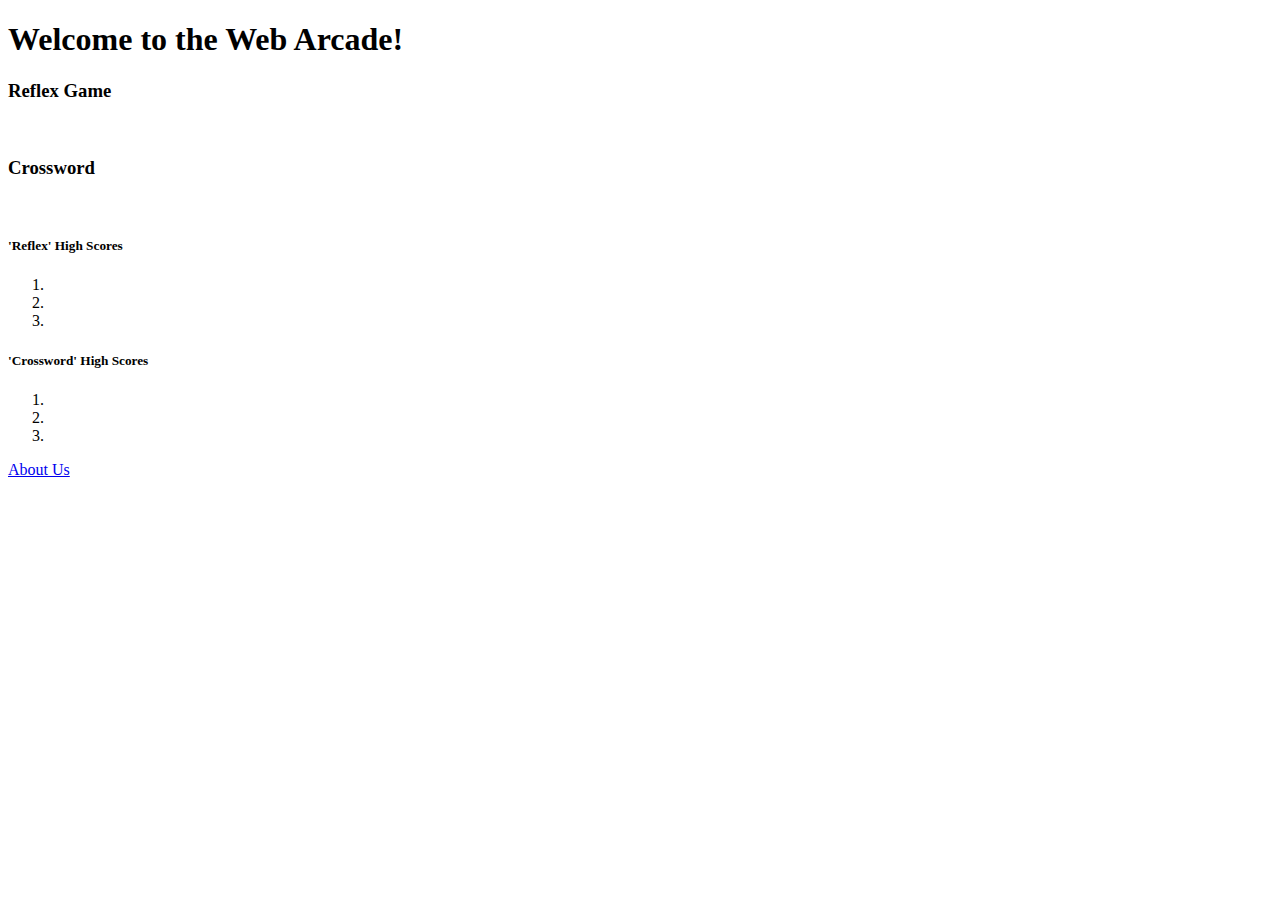
==== index.html @ 8a21685b "Merge pull request #4 from HaydenCleaver/haydenBranch" ====
<!DOCTYPE html>
<html lang="en">
<head>
    <meta charset="UTF-8">
    <meta http-equiv="X-UA-Compatible" content="IE=edge">
    <meta name="viewport" content="width=device-width, initial-scale=1.0">
    <title>Web Arcade</title>
    <link rel="stylesheet" href="css/index.css">
</head>
<body>
    <header>
        <h1>Welcome to the Web Arcade!</h1>
    </header>
    <main>

        <section id="imgLinks">

            <h3>Reflex Game</h3>
            <img id="reflexGame">

            <h3>Crossword</h3>
            <img id="crossword">

        </section>

        <section id="highScores">

            <div id="reflexScore">
                <h5>'Reflex' High Scores</h5>
                <ol id="reflexChart">
                    <li></li>
                    <li></li>
                    <li></li>
                </ol>
            </div>

            <div id="crosswordScore">
                <h5>'Crossword' High Scores</h5>
                <ol id="crosswordChart">
                    <li></li>
                    <li></li>
                    <li></li>
                </ol>
            </div>

        </section>

    </main>
    <footer>
        <a href="aboutUs.html">About Us</a>
    </footer>
    <script src="js/index.js"></script>
</body>
</html>
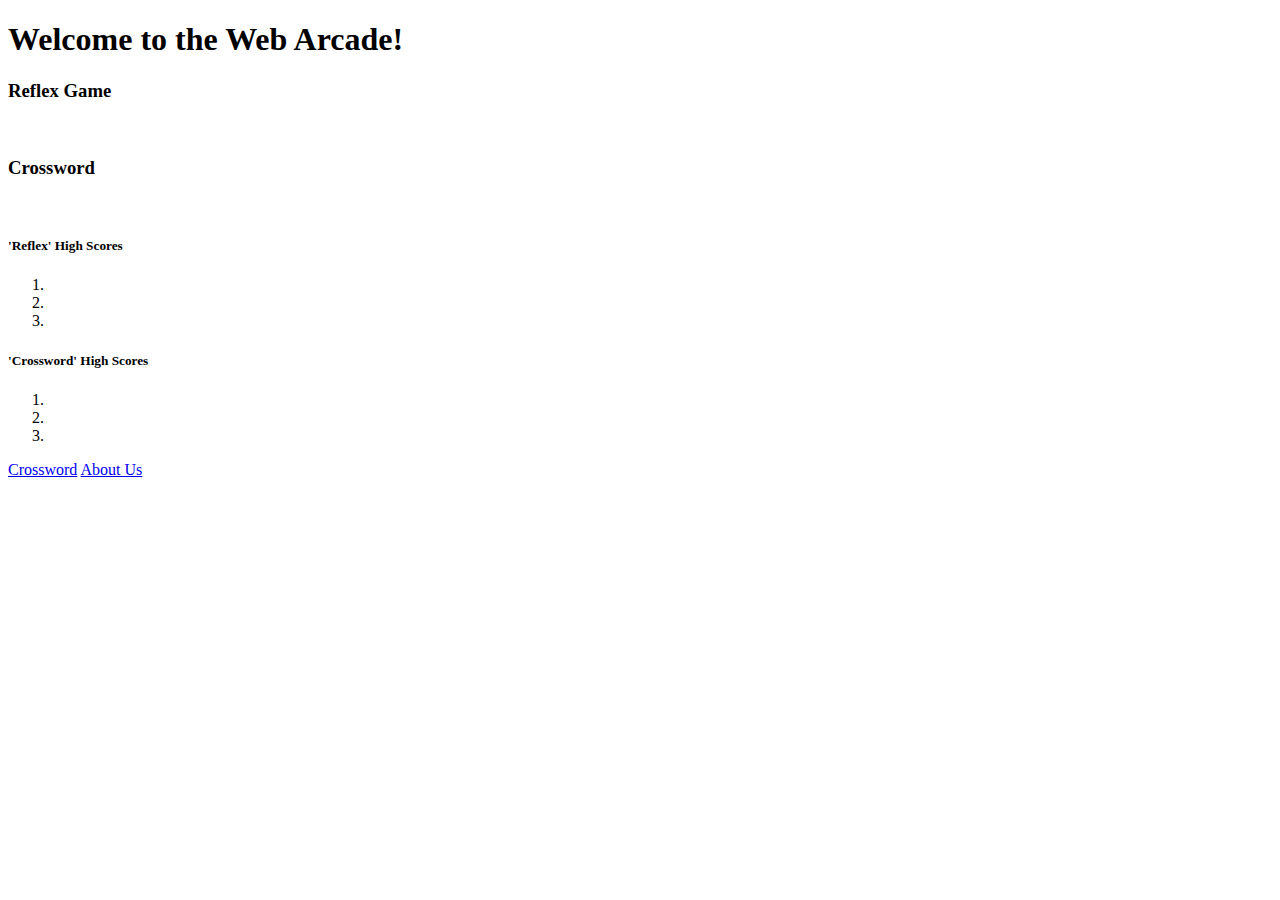
==== commit 8702e92b: "cells created; cant read values yet" ====
--- a/index.html
+++ b/index.html
@@ -47,6 +47,7 @@
 
     </main>
     <footer>
+        <a href="crossword.html">Crossword</a>
         <a href="aboutUs.html">About Us</a>
     </footer>
     <script src="js/index.js"></script>
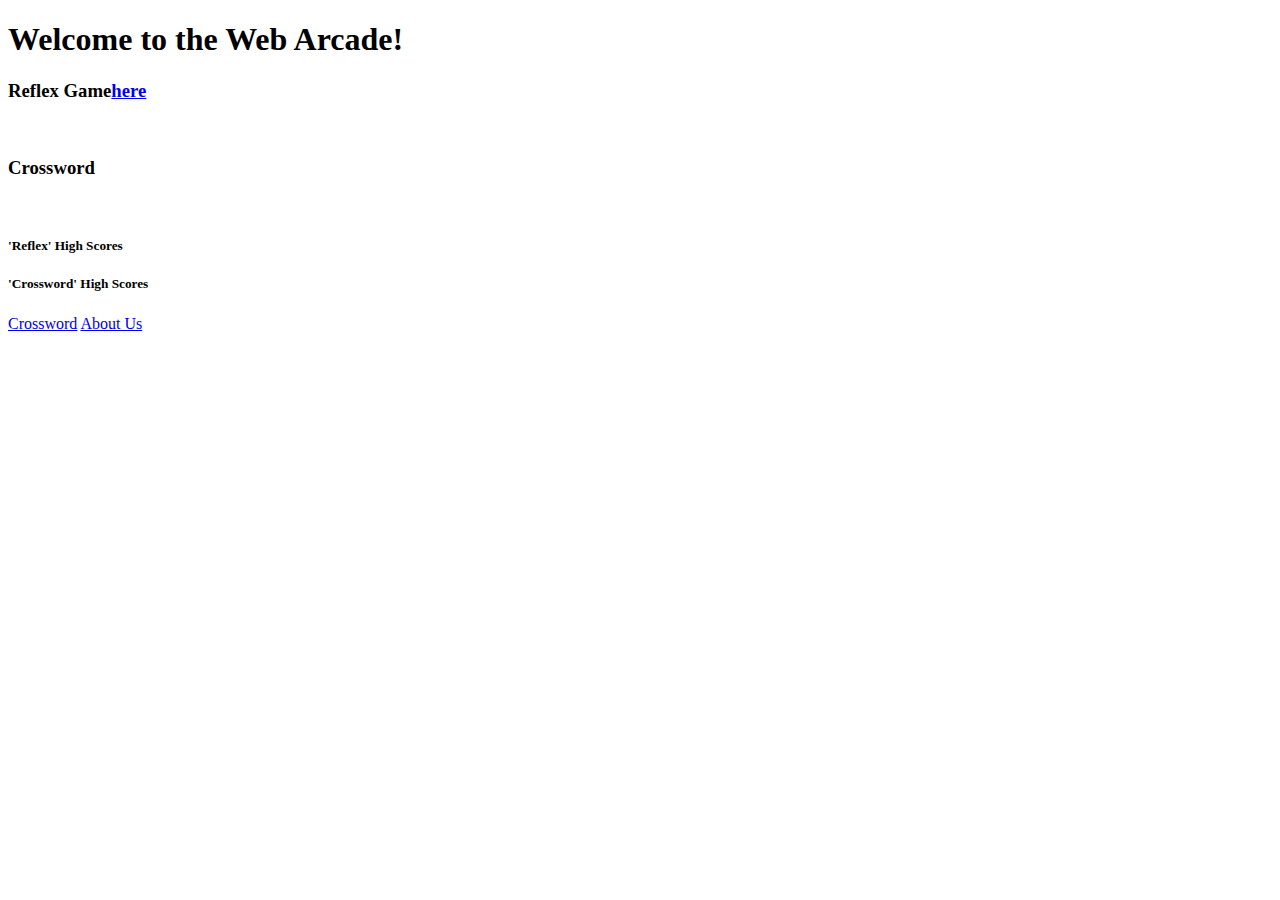
==== commit c15aaddf: "Merge pull request #7 from HaydenCleaver/haydenBranch" ====
--- a/index.html
+++ b/index.html
@@ -15,7 +15,7 @@
 
         <section id="imgLinks">
 
-            <h3>Reflex Game</h3>
+            <h3>Reflex Game<a href="clicker.html">here</a></h3>
             <img id="reflexGame">
 
             <h3>Crossword</h3>
@@ -28,18 +28,14 @@
             <div id="reflexScore">
                 <h5>'Reflex' High Scores</h5>
                 <ol id="reflexChart">
-                    <li></li>
-                    <li></li>
-                    <li></li>
+                
                 </ol>
             </div>
 
             <div id="crosswordScore">
                 <h5>'Crossword' High Scores</h5>
                 <ol id="crosswordChart">
-                    <li></li>
-                    <li></li>
-                    <li></li>
+                    
                 </ol>
             </div>
 
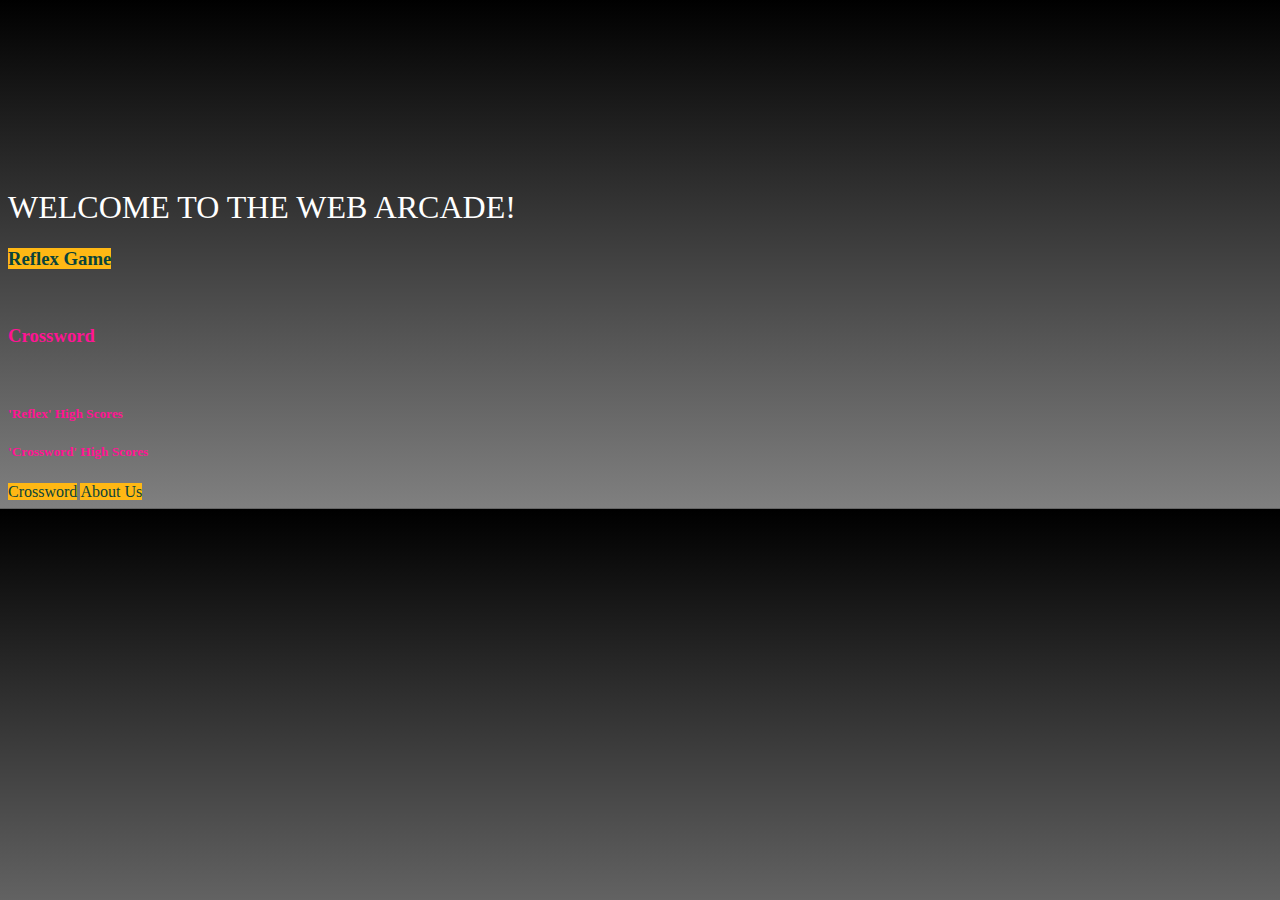
==== commit f2d34181: "Merge pull request #9 from HaydenCleaver/CaelinClicker" ====
--- a/index.html
+++ b/index.html
@@ -15,7 +15,7 @@
 
         <section id="imgLinks">
 
-            <h3>Reflex Game<a href="clicker.html">here</a></h3>
+            <h3><a href="clicker.html">Reflex Game</a></h3>
             <img id="reflexGame">
 
             <h3>Crossword</h3>
--- a/css/index.css
+++ b/css/index.css
@@ -0,0 +1,54 @@
+h1 {
+text-transform: capitalize;
+font-weight: bold;
+
+font-weight: lighter; 
+font-weight: 300;
+}
+
+
+/* color will gradient from black to gray */
+body {
+padding-top: 10rem;
+padding-bottom: 10rem- 72px;
+background-image: linear-gradient(180deg, black, gray); 
+background-repeat: no repeat;
+background-position: center;
+background-attachment: scroll;
+background-size: cover;
+}
+
+/* For browsers that do not support gradients */
+#grad1 {
+    height: 100px;
+    background-color: black; 
+    background-image: linear-gradient(180deg, black, gray);
+}
+
+/* all caps for text */
+h1 {
+    text-transform: uppercase;
+    color: white;
+}
+
+a[href] {
+    color: rgb(10, 67, 59);
+    background-color: rgb(255, 184, 20);
+    text-decoration: none;
+}
+
+h3 {
+    text-transform: capitalize;
+    color: deeppink;
+}
+
+h5 {
+    text-transform: capitalize;
+    color: deeppink;
+}
+
+/* ol {list-style: none; counter-reset: li}
+li::before {content: counter(li); color: aquamarine;
+    display: inline-block; width: 1em;
+    margin-left: -1em}
+    li {counter-increment: li}     */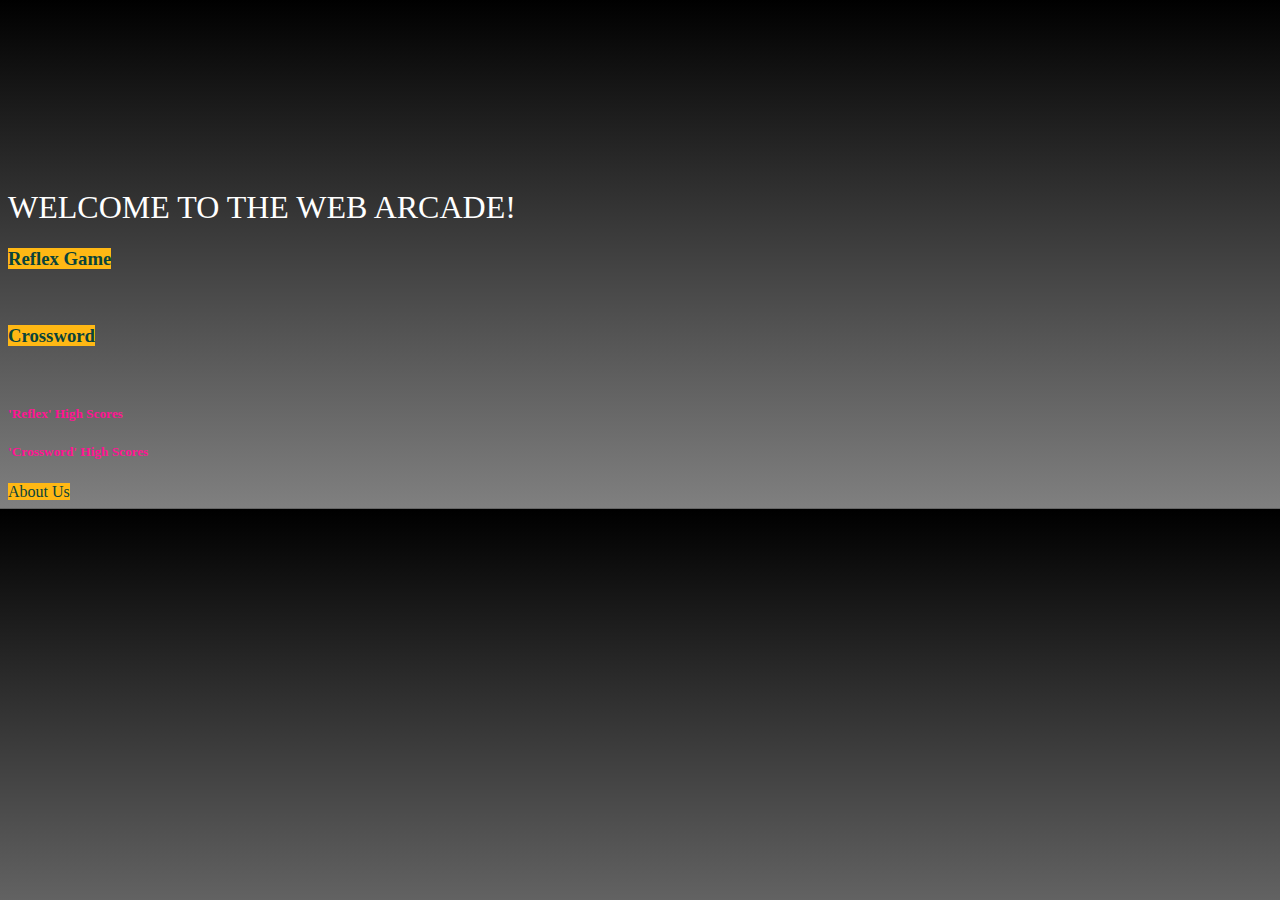
==== commit 70e07e9d: "rough take on getting numbers on crossword" ====
--- a/index.html
+++ b/index.html
@@ -17,8 +17,8 @@
 
             <h3><a href="clicker.html">Reflex Game</a></h3>
             <img id="reflexGame">
-
-            <h3>Crossword</h3>
+            
+            <h3><a href="crossword.html">Crossword</a></h3>
             <img id="crossword">
 
         </section>
@@ -43,7 +43,6 @@
 
     </main>
     <footer>
-        <a href="crossword.html">Crossword</a>
         <a href="aboutUs.html">About Us</a>
     </footer>
     <script src="js/index.js"></script>
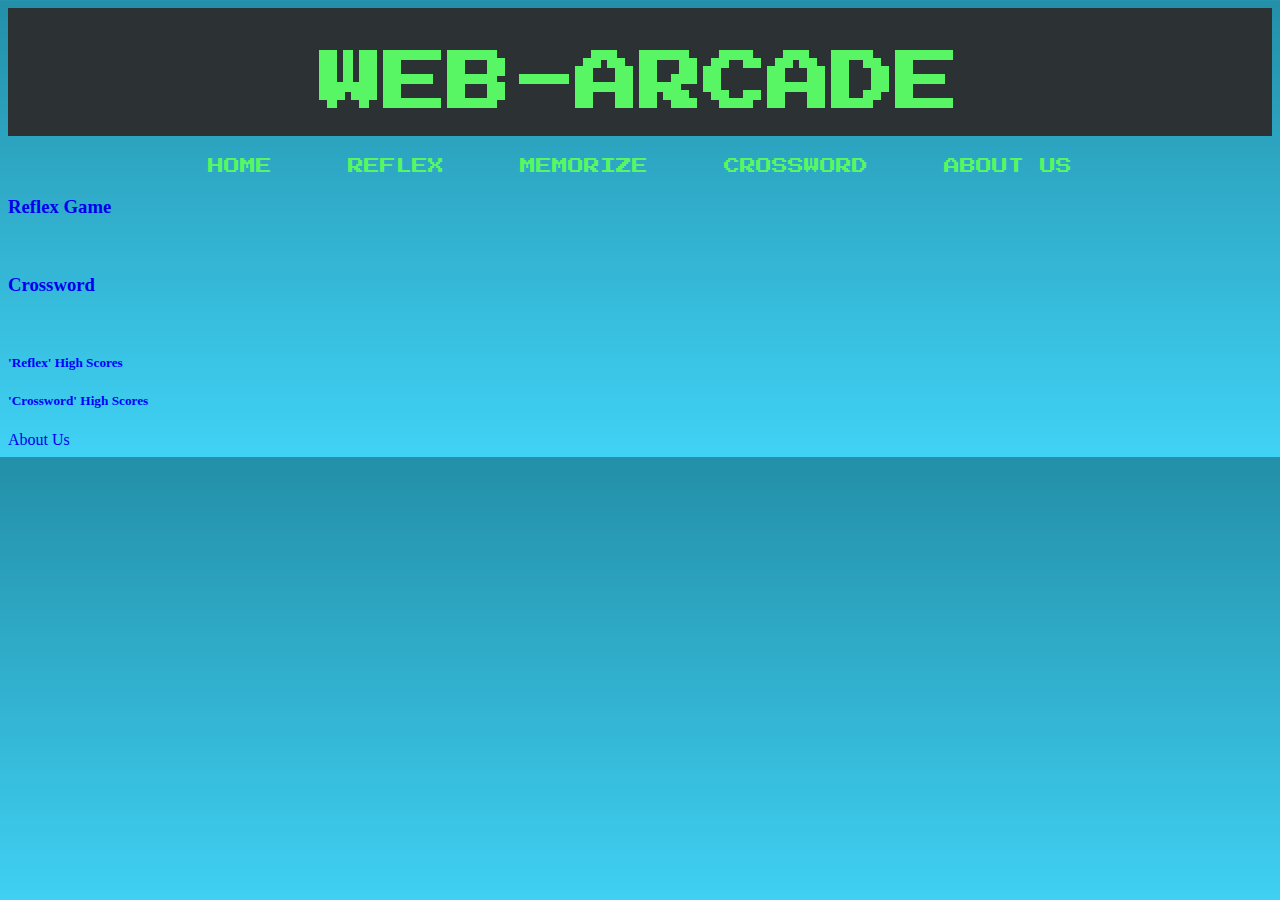
==== commit 68aad6dc: "Merge pull request #16 from HaydenCleaver/CaelinClicker" ====
--- a/index.html
+++ b/index.html
@@ -5,11 +5,24 @@
     <meta http-equiv="X-UA-Compatible" content="IE=edge">
     <meta name="viewport" content="width=device-width, initial-scale=1.0">
     <title>Web Arcade</title>
+    <link rel="stylesheet" href="css/reset.css">
     <link rel="stylesheet" href="css/index.css">
+    <link rel="preconnect" href="https://fonts.googleapis.com">
+    <link rel="preconnect" href="https://fonts.gstatic.com" crossorigin>
+    <link href="https://fonts.googleapis.com/css2?family=Press+Start+2P&display=swap" rel="stylesheet">
 </head>
 <body>
     <header>
-        <h1>Welcome to the Web Arcade!</h1>
+        <div>
+            <h1>WEB-ARCADE</h1>
+        </div>
+        <nav>
+            <a href="index.html">HOME</a>
+            <a href="clicker.html">REFLEX</a>
+            <a href="Memorize">MEMORIZE</a>
+            <a href="crossword.html">CROSSWORD</a>
+            <a href="aboutUs.html">ABOUT US</a>
+        </nav>
     </header>
     <main>
 
--- a/css/index.css
+++ b/css/index.css
@@ -1,17 +1,67 @@
-h1 {
-text-transform: capitalize;
-font-weight: bold;
-
-font-weight: lighter; 
-font-weight: 300;
-}
+header {
+    display: inline-block;
+    text-align: center;
+    font-family: 'Press Start 2P', cursive;
+    color: #58F564;
+    background: #2c3233;
+    width: 100%;
+    height: 8rem;
+  }
+  
+  header>div {
+    margin-top: 30px;
+    font-size: 2rem;
+    -webkit-text-stroke: white;
+    -webkit-animation: glow 2s ease-in-out infinite alternate;
+    -moz-animation: glow 2s ease-in-out infinite alternate;
+    animation: glow 2s ease-in-out infinite alternate;
+  }
+  
+  @-webkit-keyframes glow {
+    from {
+        text-shadow: 0 0 10px #1d1a1a, 0 0 10px #000000, 0 0 10px #000000, 0 0 10px #000000,
+            0 0 10px #3be652, 0 0 10px #30d42b, 0 0 10px #37d628;
+    }
+  
+    to {
+        text-shadow: 0 0 20px #eeeeee, 0 0 20px #295a29, 0 0 20px #21eb3c, 0 0 20px #1bdd25,
+            0 0 10px #17c217, 0 0 20px #2df812, 0 0 20px #63e00f;
+    }
+  }
+  
+  nav {
+    margin-top: 30px;
+  }
+  
+  nav>a {
+    margin: 30px;
+    color: #58F564
+  }
+  
+  a:link {
+    text-decoration: none;
+  }
+  
+  a:hover {
+    -webkit-text-stroke: white;
+    -webkit-animation: glow 2s ease-in-out infinite alternate;
+    -moz-animation: glow 2s ease-in-out infinite alternate;
+    animation: glow 2s ease-in-out infinite alternate;
+  }
+  
+  a:visited {
+    text-decoration: none;
+  }
+  
+  
+  
 
 
 /* color will gradient from black to gray */
 body {
-padding-top: 10rem;
+/* padding-top: 10rem; */
 padding-bottom: 10rem- 72px;
-background-image: linear-gradient(180deg, black, gray); 
+background-image: linear-gradient(180deg, #238fa8, #40d2f5); 
 background-repeat: no repeat;
 background-position: center;
 background-attachment: scroll;
@@ -21,30 +71,30 @@
 /* For browsers that do not support gradients */
 #grad1 {
     height: 100px;
-    background-color: black; 
-    background-image: linear-gradient(180deg, black, gray);
+    background-color: #238fa8; 
+    background-image: linear-gradient(180deg, #238fa8, #40d2f5);
 }
 
 /* all caps for text */
 h1 {
     text-transform: uppercase;
-    color: white;
+    color: #58f564;
 }
 
-a[href] {
+body>a[href] {
     color: rgb(10, 67, 59);
-    background-color: rgb(255, 184, 20);
+    background-color: blue;
     text-decoration: none;
 }
 
 h3 {
     text-transform: capitalize;
-    color: deeppink;
+    color: blue;
 }
 
 h5 {
     text-transform: capitalize;
-    color: deeppink;
+    color: blue;
 }
 
 /* ol {list-style: none; counter-reset: li}
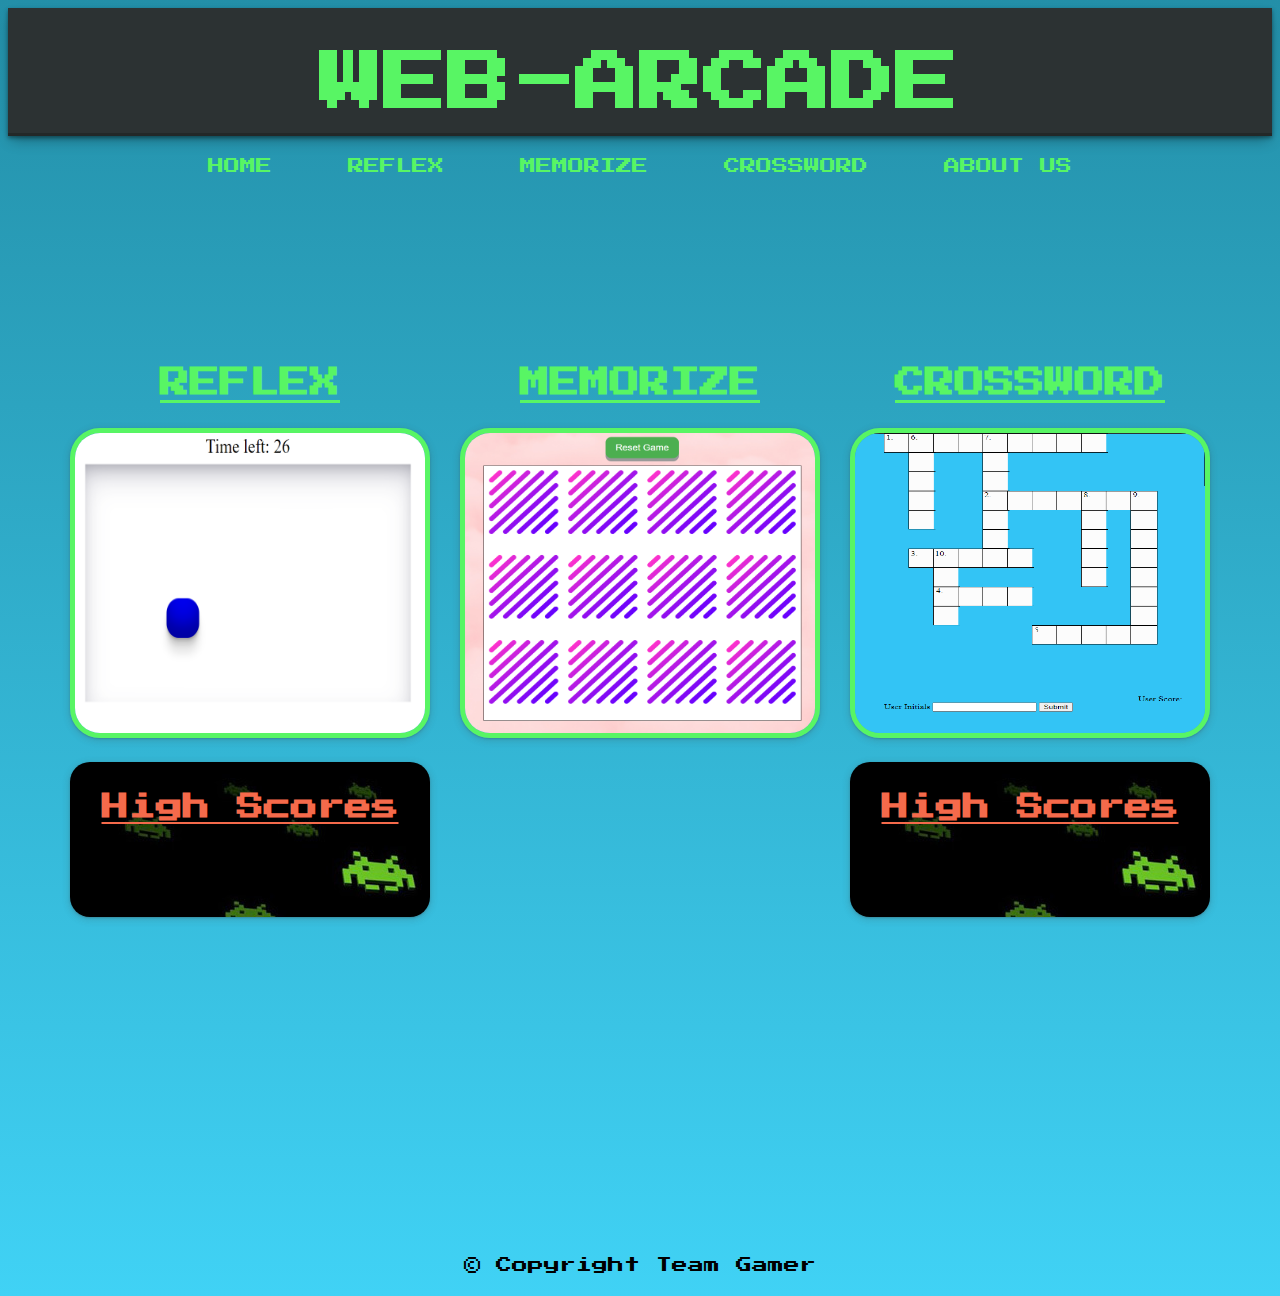
==== commit d5f505b7: "Merge pull request #23 from HaydenCleaver/CaelinClicker" ====
--- a/index.html
+++ b/index.html
@@ -1,5 +1,6 @@
 <!DOCTYPE html>
 <html lang="en">
+
 <head>
     <meta charset="UTF-8">
     <meta http-equiv="X-UA-Compatible" content="IE=edge">
@@ -11,6 +12,7 @@
     <link rel="preconnect" href="https://fonts.gstatic.com" crossorigin>
     <link href="https://fonts.googleapis.com/css2?family=Press+Start+2P&display=swap" rel="stylesheet">
 </head>
+
 <body>
     <header>
         <div>
@@ -19,45 +21,58 @@
         <nav>
             <a href="index.html">HOME</a>
             <a href="clicker.html">REFLEX</a>
-            <a href="Memorize">MEMORIZE</a>
+            <a href="memorize.html">MEMORIZE</a>
             <a href="crossword.html">CROSSWORD</a>
             <a href="aboutUs.html">ABOUT US</a>
         </nav>
     </header>
     <main>
+        <div id="background">
 
+        </div>
         <section id="imgLinks">
 
-            <h3><a href="clicker.html">Reflex Game</a></h3>
-            <img id="reflexGame">
-            
-            <h3><a href="crossword.html">Crossword</a></h3>
-            <img id="crossword">
+            <div id="reflex" class="grow">
+                <h3>REFLEX</h3>
+                <a href="clicker.html"><img src="img/Reflex_SS.png" width="350px" height="300px"></a>
+                <div id="reflexScore">
+
+                    <div class="leaderboard">
+                        <h5>High Scores</h5>
+                        <ol id="reflexChart">
+
+                        </ol>
+                    </div>
+                </div>
+            </div>
+            <div id="memorize" class="grow">
+                <h3>MEMORIZE</h3>
+                <a href="memorize.html"><img src="img/Memorize_SS.png" width="350px" height="300px"></a>
+            </div>
+            <div id="crossword" class="grow">
+                <H3>CROSSWORD</H3>
+                <a href="crossword.html"><img src="img/Crossword_SS.png" width="350px" height="300px"></a>
+                <div id="crosswordScore">
+
+                    <div class="leaderboard">
+                        <h5>High Scores</h5>
+                        <ol id="crosswordChart">
+
+                        </ol>
+                    </div>
+                </div>
+            </div>
+
+
 
         </section>
 
-        <section id="highScores">
-
-            <div id="reflexScore">
-                <h5>'Reflex' High Scores</h5>
-                <ol id="reflexChart">
-                
-                </ol>
-            </div>
-
-            <div id="crosswordScore">
-                <h5>'Crossword' High Scores</h5>
-                <ol id="crosswordChart">
-                    
-                </ol>
-            </div>
-
-        </section>
 
     </main>
     <footer>
-        <a href="aboutUs.html">About Us</a>
+        <p style="text-align:center;">© Copyright Team Gamer</p>
     </footer>
     <script src="js/index.js"></script>
 </body>
+
 </html>--- a/css/index.css
+++ b/css/index.css
@@ -6,6 +6,7 @@
     background: #2c3233;
     width: 100%;
     height: 8rem;
+    box-shadow: rgba(0, 0, 0, 0.4) 0px 2px 4px, rgba(0, 0, 0, 0.3) 0px 7px 13px -3px, rgba(0, 0, 0, 0.2) 0px -3px 0px inset;
   }
   
   header>div {
@@ -40,6 +41,7 @@
   
   a:link {
     text-decoration: none;
+
   }
   
   a:hover {
@@ -54,9 +56,6 @@
   }
   
   
-  
-
-
 /* color will gradient from black to gray */
 body {
 /* padding-top: 10rem; */
@@ -65,7 +64,9 @@
 background-repeat: no repeat;
 background-position: center;
 background-attachment: scroll;
-background-size: cover;
+background-size:cover ;
+height: 80rem;
+
 }
 
 /* For browsers that do not support gradients */
@@ -81,24 +82,83 @@
     color: #58f564;
 }
 
-body>a[href] {
-    color: rgb(10, 67, 59);
-    background-color: blue;
-    text-decoration: none;
-}
+
 
 h3 {
-    text-transform: capitalize;
-    color: blue;
+    color: #58f564;
+    font-family: 'Press Start 2P', cursive;
+    text-align: center;
+    margin-bottom: 30px;
+    font-size: 30px;
+    text-decoration: underline;
+ 
 }
 
 h5 {
     text-transform: capitalize;
-    color: blue;
+    color: #F56A4B;
+    font-size: 27px;
+    font-family: 'Press Start 2P', cursive;
+    text-align: center;
+    text-decoration: underline;
+    margin-top: 30px;
 }
+img{
+  border: thick #58f564 solid;
+  border-radius: 30px;
+  box-shadow: rgba(60, 64, 67, 0.3) 0px 1px 2px 0px, rgba(60, 64, 67, 0.15) 0px 2px 6px 2px;
+}
+#imgLinks{
+  display: flex;
+  justify-content: center;
+  gap: 30px;
+  margin-top: 10rem;
+  
 
-/* ol {list-style: none; counter-reset: li}
-li::before {content: counter(li); color: aquamarine;
-    display: inline-block; width: 1em;
-    margin-left: -1em}
-    li {counter-increment: li}     */+}
+ol{
+  
+  text-align: center;
+  padding-top: 20px;
+  font-size: 30px;
+  font-family: 'Press Start 2P', cursive;
+  color: #F56A4B;
+  margin-top: 20px;
+  
+  border-radius: 20px;
+  
+
+}
+li{
+  margin-bottom: 8px;
+}
+.leaderboard{
+  background:#2c3233 ;
+  /* height: 130px; */
+  border-radius: 20px;
+  box-shadow: rgba(60, 64, 67, 0.3) 0px 1px 2px 0px, rgba(60, 64, 67, 0.15) 0px 2px 6px 2px;
+  width: auto;
+  margin: 20px auto;
+  padding: .1rem;
+  background-image:url('../img/Index_background_element.jpg');
+  
+}
+footer{
+  margin-top: 20rem;
+  font-family: 'Press Start 2P', cursive;
+  
+
+}
+#background{
+  background-image:url('../img/Index_background_element.jpg');
+}
+.grow{
+  transition: 1s ease;
+  }
+  
+  .grow img:hover{
+  -webkit-transform: scale(1.1);
+  -ms-transform: scale(1.1);
+  transform: scale(1.1);
+  transition: 1s ease;
+  }
